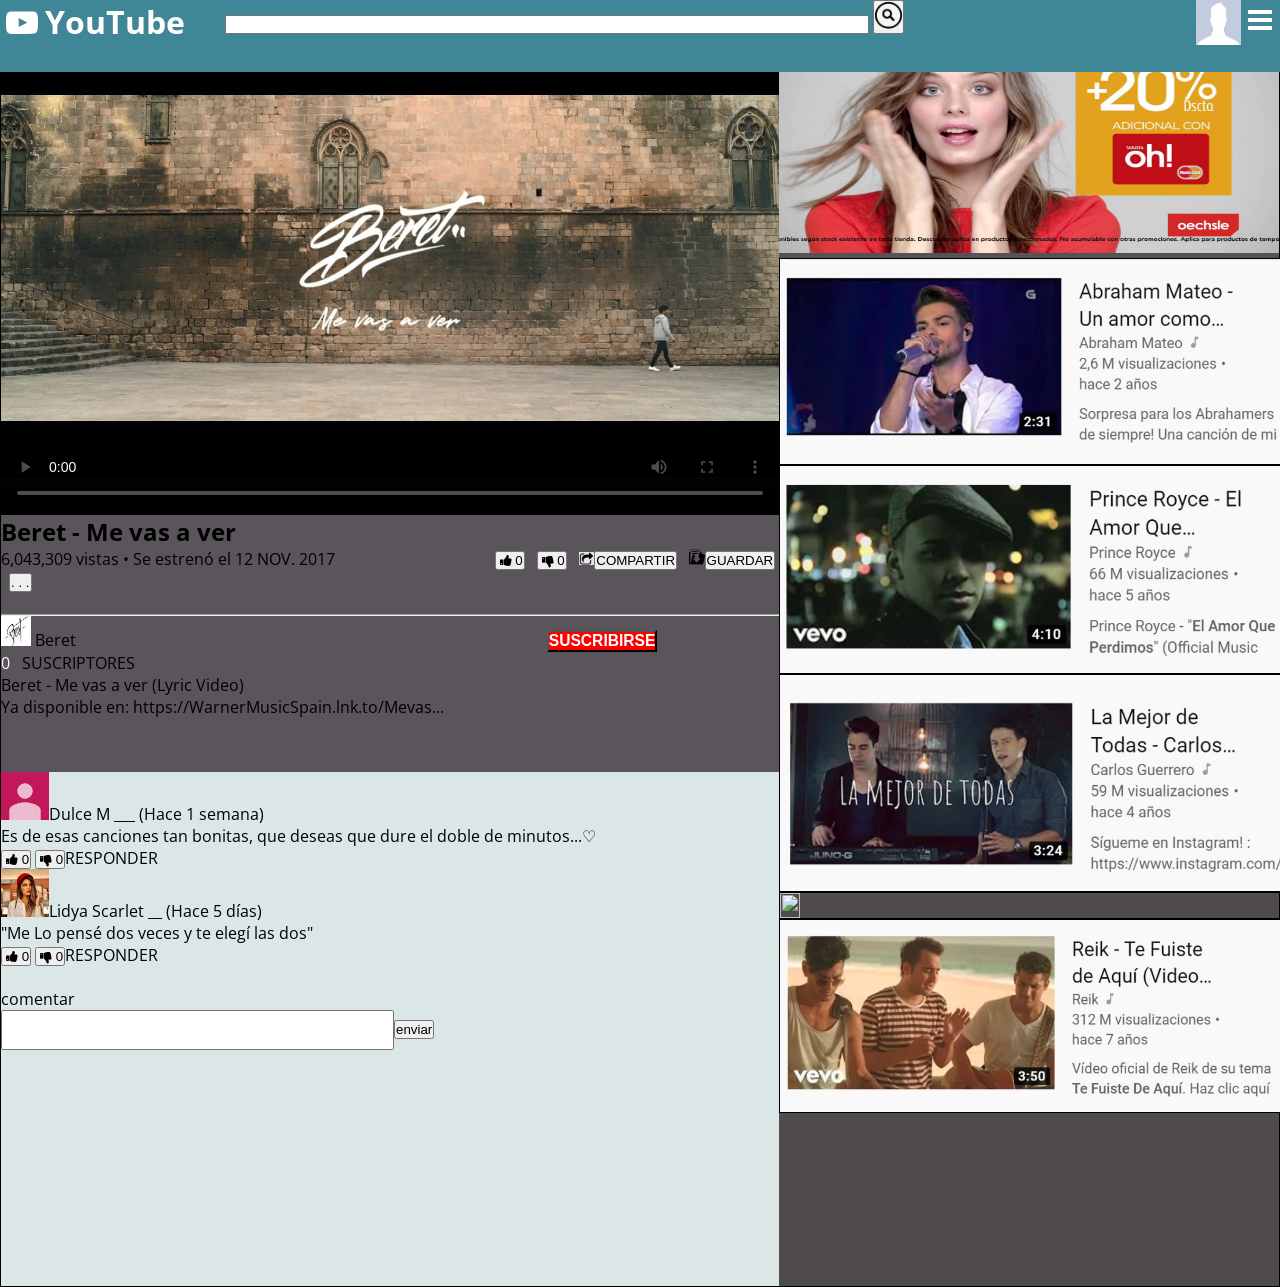
==== me vas a ver.html @ 80ddd723 "sitio listo para subir" ====
<!DOCTYPE html>
<html lang="en">
<head>
    <meta charset="UTF-8">
    <meta name="viewport" content="width=device-width, initial-scale=1.0">
    <meta http-equiv="X-UA-Compatible" content="ie=edge">
    <link rel="stylesheet" href="css/youtube.css">
    <title>ME VAS A VER</title>
    <link rel="icon" href="iconos/icono.ico">


    <link rel="stylesheet" href="css/fontello.css">
    <link rel="stylesheet" href="css/estilos.css">
    <link rel="stylesheet" href="css/menu.css">

</head>
<body>
    <div class="contenedor1">
        <div class="menu1">
             <header>
            <div class="contenedor">
                
                <h1 class="icon-youtube-play">YouTube</h1> &nbsp &nbsp &nbsp &nbsp &nbsp
                <span> <input type="text" id="buscar" style="width: 50%; height: 30%;">
                    <button><img src="iconos/lupa,jpg.jpg" style="width: 27px; height: 27px;"></button></span>

                <input type="checkbox" id="menu-bar">
                <label class="icon-menu" for="menu-bar"></label>
                 <nav class="menu">
                     <a href="">Pagina Principal</a>
                     <a href="">Tendencias</a>
                     <a href="">Suscriptores</a>
                     <a href="">Biblioteca</a>
                     
                 </nav>

                 <label id="usuario"  for="usuario-bar"><img src="imagen/perfil.jpg" width="45px" height="45px"></label>
            </div>
        </header>
    </div>
        <div class="play">
                  <video id="video" src="video/Beret - Me vas a ver.mp4" 
                  poster="imagen/Beret.jpg" controls width="100%" height="100%"></video>            
        
        </div>

        <div class="play-datos">
                    <h2>Beret - Me vas a ver</h2>
                    <p>6,043,309 vistas • Se estrenó el 12 NOV. 2017                       
                        <button class="icon-thumbs-up-alt"  onclick="meGusta()" style=" margin-left : 20%;"><span id="contador">0</span></button> &nbsp
                        <button class="icon-thumbs-down-alt" onclick="noGusta()"><span id="descontador">0</span></button> &nbsp
                        <img src="iconos/compartir.jpg" style="width: 2%; height: 2%; margin: 0%; padding: 0%;"><button> COMPARTIR</button> &nbsp
                        <img src="iconos/guardar.jpg" style="width: 2%; height: 2%; margin: 0%; padding: 0%;"><button> GUARDAR </button> &nbsp
                        <button>. . .</button>
                    </p> <br> <hr> 

        <img src="iconos/beret.jpg" width="30px" height="30px">
            Beret
            <button  onclick="suscriptores()" style="background-color: red;  margin-left : 60%;">
                <h3 style="color: white;"> SUSCRIBIRSE</h3></button> <br>
                <span id="contador-sub" style="color: white;">0</span> &nbsp SUSCRIPTORES
        <p>
                Beret - Me vas a ver (Lyric Video) <br>
                 Ya disponible en: https://WarnerMusicSpain.lnk.to/Mevas...
        </p>
        </div>
        <div class="publicidad">
             <body onload="iniciar()">
            <button class="cerrar" onclick="cerrar()">X</button>
            <img id="m" src="publicidad/oeshle2.jpg">
            
         </div>

         
        <div class="recomendados">
                
                <div class="vid">   
                     <a href="como los de antes.html">
                          <img src="imagen/como los antiguos.jpeg" width="100%" height="100%">
                     </a>
                 </div>

                 <div class="vid">   
                      <a href="el amor que perdimos.html">
                            <img src="imagen/el amor que perdimos.jpeg" width="100%" height="100%">
                       </a>
                 </div>

                 <div class="vid">   
                        <a href="la mejor de todas.html">
                          <img src="imagen/la mejor de todas.jpeg" width="100%" height="100%">
                    </a>
                 </div>

                <div class="vid">   
                        <a href="que hago Yo.html">
                            <img src="imagen/que hago Yo.jpeg" width="100%" height="100%">
                            </a>
              </div>

              <div class="vid">   
                    <a href="te fuiste de aqui.html">
                        <img src="imagen/te fuiste de aqui.jpeg" width="100%" height="100%">
                        </a>
               </div>

            </div>
   
        <div class="comentarios">
            <span class="cmt">
                <img src="iconos/cmt1.jpg">Dulce M ___ (Hace 1 semana)<br>
                Es de esas canciones tan bonitas, que deseas que dure el doble de minutos...♡ <br>
                <button class="icon-thumbs-up-alt"  onclick="meGusta1()"><span id="contador_1">0</span></button>
                <button class="icon-thumbs-down-alt" onclick="noGusta1()"><span id="descontador_1">0</span></button>RESPONDER
            </span>
            <br>
            <span class="cmt">
                        <img src="iconos/cmt3.jpg">Lidya Scarlet __ (Hace 5 días)<br>
                        "Me Lo pensé dos veces y te elegí las dos"<br>
                        <button class="icon-thumbs-up-alt"  onclick="meGusta2()"><span id="contador_2">0</span></button>
                        <button class="icon-thumbs-down-alt" onclick="noGusta2()"><span id="descontador_2">0</span></button>RESPONDER
            </span>
            <br><br>
            <span>comentar<br><input type="text"  style="width: 50%; height: 7%;"><button>enviar</button></span>
        </div>
    </div>
    
    
</body>
<script type="text/javascript">

function suscriptores(){

var s =document.getElementById("contador-sub").innerHTML;

var n=Number(s); 

var nn=n+1;
document .getElementById("contador-sub").innerHTML=nn;
}

function mostrar(){
       document.getElementById("parrafo").style.visibility="visible";

    }   
function ocultar(){
      document.getElementById("parrafo").style.visibility="hidden";
    }
                         
    function meGusta(){

var s =document.getElementById("contador").innerHTML;

var n=Number(s); 

var nn=n+1;
document .getElementById("contador").innerHTML=nn;
}
function noGusta(){

var s =document.getElementById("descontador").innerHTML;

var n=Number(s); 

var nn=n+1;
document .getElementById("descontador").innerHTML=nn;
}

function meGusta1(){
        
        var s =document.getElementById("contador_1").innerHTML;
        
        var n=Number(s); 
        
        var nn=n+1;
        document .getElementById("contador_1").innerHTML=nn;
        }
        
        function noGusta1(){
        var s =document.getElementById("descontador_1").innerHTML;
        
        var n=Number(s); 
        
        var nn=n+1;
        document .getElementById("descontador_1").innerHTML=nn;
        }
        function meGusta2(){
        
        var s =document.getElementById("contador_2").innerHTML;
        
        var n=Number(s); 
        
        var nn=n+1;
        document .getElementById("contador_2").innerHTML=nn;
        }
        
        function noGusta2(){
        var s =document.getElementById("descontador_2").innerHTML;
        
        var n=Number(s); 
        
        var nn=n+1;
        document .getElementById("descontador_2").innerHTML=nn;
        }
var ad1, dm, sw;
	function iniciar(){
		sw=false;
		dm = document.getElementById("m");
		ad1 = setInterval(cambiar,1500);//dispara la repeticion de cambiar cada 1500milisegundos
		}
	function cambiar(){
		if (sw) {
			dm.src= "publicidad/oeshle2.jpg";
		}else{
			dm.src= "publicidad/riplay1.jpg";		}
		sw=!sw;
	}
	function cerrar(){
		clearInterval(ad1);
		document.getElementsByClassName("publicidad").style.display="none";
	}
</script>
</html>
---- css/youtube.css ----
.contenedor1{

    border: 1px solid black;
}
.menu{
    background-color: rgb(173, 173, 147);
}
.play{
    background-color: rgb(12, 12, 12);
}
.play-datos{
    background-color: rgb(90, 85, 90);
}
.recomendados{
    background-color: rgb(80, 76, 76);
    color: white;
}
.comentarios{
    background-color:rgb(218, 231, 230);
}
.publicidad{
    background-color: rgb(82, 82, 90);

}

 @media(min-width:750px){
    .contenedor1{
        display:grid;
        grid-template-columns: 2fr 1fr;
        grid-template-rows: repeat(5,1fr);
    }
    .play{       
        grid-column-start: 1;
        grid-column-end: 2;
        grid-row-start: 1;
        grid-row-end: 3;

    }
    .play-datos{
        grid-column-start: 1;
        grid-column-end: 2;
        grid-row-start: 3;
        grid-row-end: 4;

    }
    .comentarios{
        grid-column-start: 1;
        grid-column-end: 2;
        grid-row-start: 4;
        grid-row-end: -1;
    }
    .publicidad{
        grid-column-start: 2;
        grid-column-end: -1;
        grid-row-start: 1;
        grid-row-end: 2;
    }
    
    .recomendados{
        grid-column-start: 2;
        grid-column-end: -1;
        grid-row-start: 2;
        grid-row-end: -1;
    }
}
---- css/fontello.css ----
@font-face {
  font-family: 'fontello';
  src: url('../font/fontello.eot?46954563');
  src: url('../font/fontello.eot?46954563#iefix') format('embedded-opentype'),
       url('../font/fontello.woff2?46954563') format('woff2'),
       url('../font/fontello.woff?46954563') format('woff'),
       url('../font/fontello.ttf?46954563') format('truetype'),
       url('../font/fontello.svg?46954563#fontello') format('svg');
  font-weight: normal;
  font-style: normal;
}
/* Chrome hack: SVG is rendered more smooth in Windozze. 100% magic, uncomment if you need it. */
/* Note, that will break hinting! In other OS-es font will be not as sharp as it could be */
/*
@media screen and (-webkit-min-device-pixel-ratio:0) {
  @font-face {
    font-family: 'fontello';
    src: url('../font/fontello.svg?46954563#fontello') format('svg');
  }
}
*/
 
 [class^="icon-"]:before, [class*=" icon-"]:before {
  font-family: "fontello";
  font-style: normal;
  font-weight: normal;
  speak: none;
 
  display: inline-block;
  text-decoration: inherit;
  width: 1em;
  margin-right: .2em;
  text-align: center;
  /* opacity: .8; */
 
  /* For safety - reset parent styles, that can break glyph codes*/
  font-variant: normal;
  text-transform: none;
 
  /* fix buttons height, for twitter bootstrap */
  line-height: 1em;
 
  /* Animation center compensation - margins should be symmetric */
  /* remove if not needed */
  margin-left: .2em;
 
  /* you can be more comfortable with increased icons size */
  /* font-size: 120%; */
 
  /* Font smoothing. That was taken from TWBS */
  -webkit-font-smoothing: antialiased;
  -moz-osx-font-smoothing: grayscale;
 
  /* Uncomment for 3D effect */
  /* text-shadow: 1px 1px 1px rgba(127, 127, 127, 0.3); */
}
 
.icon-heart:before { content: '\e800'; } /* '' */
.icon-twitter:before { content: '\f099'; } /* '' */
.icon-facebook:before { content: '\f09a'; } /* '' */
.icon-menu:before { content: '\f0c9'; } /* '' */
.icon-thumbs-up-alt:before { content: '\f164'; } /* '' */
.icon-thumbs-down-alt:before { content: '\f165'; } /* '' */
.icon-youtube-play:before { content: '\f16a'; } /* '' */
.icon-instagram:before { content: '\f16d'; } /* '' */
---- css/estilos.css ----
@import url(http://fonts.googleapis.com/css?family=Open+Sans);

* {
  margin: 0;
  padding: 0;
}
body{
  font-family: 'Open Sans', sans-serif;
}

header{
  width: 100%;
  height: 8%;
  background-color: rgb(63, 134, 151);
  color: white;

  position: fixed;
  top: 0;
  left: 0;
  z-index: 100;
}
.contenedor {
  width: 100%;
}

h1{
  float: left;
}

header .contenedor{
  display: table;
}
.vid{
  border:  1px  solid black;
  width: 100%;
  position:relative;
  display: flex;

}
.newvideo{
 
  height: 20%;
  margin: 1%;
}
.infvid{
 
  margin-right: 0%;
  margin-left: 0%;
  height: 20%;
  margin: 1%;
}
.mix{
  border: 1px solid black;
  margin:1%;
  width: 100%;

}
.newlista{
 
  float:left;
  height: 10%;
  margin: 1%;
}
#m{
  width: 500px;
  height:230px;
}
---- css/menu.css ----
#menu-bar{
  display: none;

}

header label {
  float: right;
  font-size: 28px;
  cursor: pointer;
}

.menu {
  position: absolute;
  top: 50px;
  left: 0;
  width: 100%;
  height: 100vh;
  background-color: black;
  transition: all 0.5s;
  transform: translateX(-100%);
}
.menu a {
  display: block;
  color: white;
  height: 50px;
  text-decoration: none;
  padding: 15px;
  border-bottom: palegoldenrod;
}

.menu a:hover {
  background-color: burlywood;
}

#menu-bar:checked ~ .menu{
  transform: translateX(0%);
}
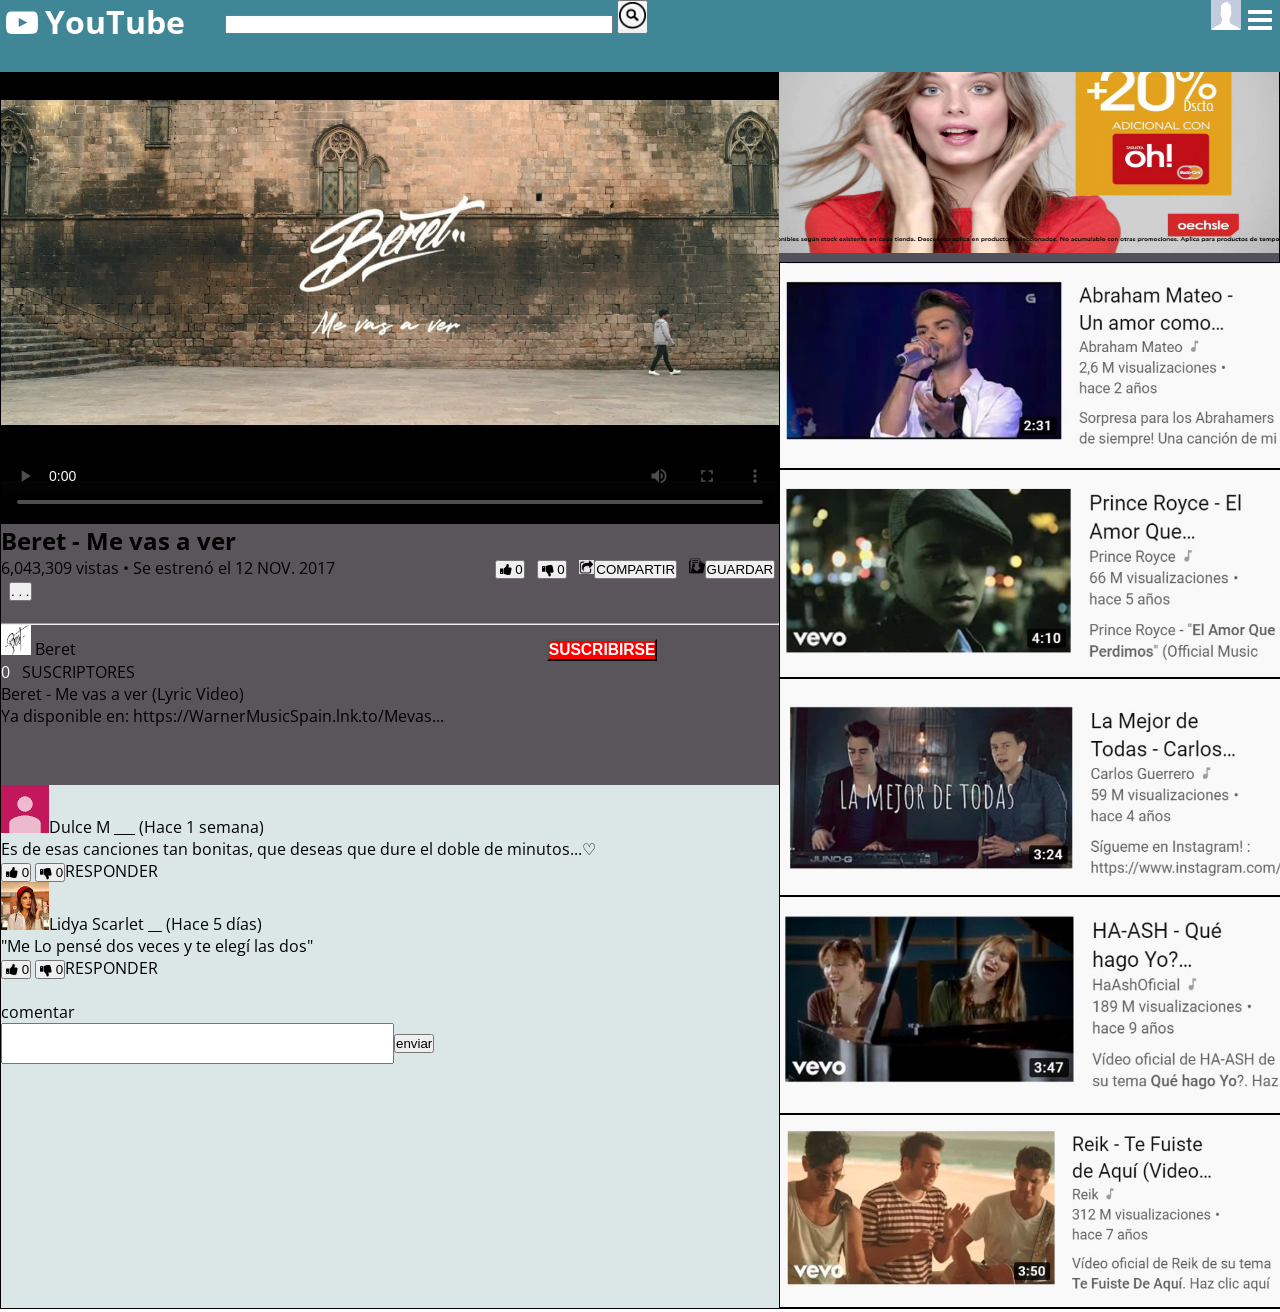
==== commit c9be042c: "Add files via upload" ====
--- a/me vas a ver.html
+++ b/me vas a ver.html
@@ -1,223 +1,223 @@
-<!DOCTYPE html>
-<html lang="en">
-<head>
-    <meta charset="UTF-8">
-    <meta name="viewport" content="width=device-width, initial-scale=1.0">
-    <meta http-equiv="X-UA-Compatible" content="ie=edge">
-    <link rel="stylesheet" href="css/youtube.css">
-    <title>ME VAS A VER</title>
-    <link rel="icon" href="iconos/icono.ico">
-
-
-    <link rel="stylesheet" href="css/fontello.css">
-    <link rel="stylesheet" href="css/estilos.css">
-    <link rel="stylesheet" href="css/menu.css">
-
-</head>
-<body>
-    <div class="contenedor1">
-        <div class="menu1">
-             <header>
-            <div class="contenedor">
-                
-                <h1 class="icon-youtube-play">YouTube</h1> &nbsp &nbsp &nbsp &nbsp &nbsp
-                <span> <input type="text" id="buscar" style="width: 50%; height: 30%;">
-                    <button><img src="iconos/lupa,jpg.jpg" style="width: 27px; height: 27px;"></button></span>
-
-                <input type="checkbox" id="menu-bar">
-                <label class="icon-menu" for="menu-bar"></label>
-                 <nav class="menu">
-                     <a href="">Pagina Principal</a>
-                     <a href="">Tendencias</a>
-                     <a href="">Suscriptores</a>
-                     <a href="">Biblioteca</a>
-                     
-                 </nav>
-
-                 <label id="usuario"  for="usuario-bar"><img src="imagen/perfil.jpg" width="45px" height="45px"></label>
-            </div>
-        </header>
-    </div>
-        <div class="play">
-                  <video id="video" src="video/Beret - Me vas a ver.mp4" 
-                  poster="imagen/Beret.jpg" controls width="100%" height="100%"></video>            
-        
-        </div>
-
-        <div class="play-datos">
-                    <h2>Beret - Me vas a ver</h2>
-                    <p>6,043,309 vistas • Se estrenó el 12 NOV. 2017                       
-                        <button class="icon-thumbs-up-alt"  onclick="meGusta()" style=" margin-left : 20%;"><span id="contador">0</span></button> &nbsp
-                        <button class="icon-thumbs-down-alt" onclick="noGusta()"><span id="descontador">0</span></button> &nbsp
-                        <img src="iconos/compartir.jpg" style="width: 2%; height: 2%; margin: 0%; padding: 0%;"><button> COMPARTIR</button> &nbsp
-                        <img src="iconos/guardar.jpg" style="width: 2%; height: 2%; margin: 0%; padding: 0%;"><button> GUARDAR </button> &nbsp
-                        <button>. . .</button>
-                    </p> <br> <hr> 
-
-        <img src="iconos/beret.jpg" width="30px" height="30px">
-            Beret
-            <button  onclick="suscriptores()" style="background-color: red;  margin-left : 60%;">
-                <h3 style="color: white;"> SUSCRIBIRSE</h3></button> <br>
-                <span id="contador-sub" style="color: white;">0</span> &nbsp SUSCRIPTORES
-        <p>
-                Beret - Me vas a ver (Lyric Video) <br>
-                 Ya disponible en: https://WarnerMusicSpain.lnk.to/Mevas...
-        </p>
-        </div>
-        <div class="publicidad">
-             <body onload="iniciar()">
-            <button class="cerrar" onclick="cerrar()">X</button>
-            <img id="m" src="publicidad/oeshle2.jpg">
-            
-         </div>
-
-         
-        <div class="recomendados">
-                
-                <div class="vid">   
-                     <a href="como los de antes.html">
-                          <img src="imagen/como los antiguos.jpeg" width="100%" height="100%">
-                     </a>
-                 </div>
-
-                 <div class="vid">   
-                      <a href="el amor que perdimos.html">
-                            <img src="imagen/el amor que perdimos.jpeg" width="100%" height="100%">
-                       </a>
-                 </div>
-
-                 <div class="vid">   
-                        <a href="la mejor de todas.html">
-                          <img src="imagen/la mejor de todas.jpeg" width="100%" height="100%">
-                    </a>
-                 </div>
-
-                <div class="vid">   
-                        <a href="que hago Yo.html">
-                            <img src="imagen/que hago Yo.jpeg" width="100%" height="100%">
-                            </a>
-              </div>
-
-              <div class="vid">   
-                    <a href="te fuiste de aqui.html">
-                        <img src="imagen/te fuiste de aqui.jpeg" width="100%" height="100%">
-                        </a>
-               </div>
-
-            </div>
-   
-        <div class="comentarios">
-            <span class="cmt">
-                <img src="iconos/cmt1.jpg">Dulce M ___ (Hace 1 semana)<br>
-                Es de esas canciones tan bonitas, que deseas que dure el doble de minutos...♡ <br>
-                <button class="icon-thumbs-up-alt"  onclick="meGusta1()"><span id="contador_1">0</span></button>
-                <button class="icon-thumbs-down-alt" onclick="noGusta1()"><span id="descontador_1">0</span></button>RESPONDER
-            </span>
-            <br>
-            <span class="cmt">
-                        <img src="iconos/cmt3.jpg">Lidya Scarlet __ (Hace 5 días)<br>
-                        "Me Lo pensé dos veces y te elegí las dos"<br>
-                        <button class="icon-thumbs-up-alt"  onclick="meGusta2()"><span id="contador_2">0</span></button>
-                        <button class="icon-thumbs-down-alt" onclick="noGusta2()"><span id="descontador_2">0</span></button>RESPONDER
-            </span>
-            <br><br>
-            <span>comentar<br><input type="text"  style="width: 50%; height: 7%;"><button>enviar</button></span>
-        </div>
-    </div>
-    
-    
-</body>
-<script type="text/javascript">
-
-function suscriptores(){
-
-var s =document.getElementById("contador-sub").innerHTML;
-
-var n=Number(s); 
-
-var nn=n+1;
-document .getElementById("contador-sub").innerHTML=nn;
-}
-
-function mostrar(){
-       document.getElementById("parrafo").style.visibility="visible";
-
-    }   
-function ocultar(){
-      document.getElementById("parrafo").style.visibility="hidden";
-    }
-                         
-    function meGusta(){
-
-var s =document.getElementById("contador").innerHTML;
-
-var n=Number(s); 
-
-var nn=n+1;
-document .getElementById("contador").innerHTML=nn;
-}
-function noGusta(){
-
-var s =document.getElementById("descontador").innerHTML;
-
-var n=Number(s); 
-
-var nn=n+1;
-document .getElementById("descontador").innerHTML=nn;
-}
-
-function meGusta1(){
-        
-        var s =document.getElementById("contador_1").innerHTML;
-        
-        var n=Number(s); 
-        
-        var nn=n+1;
-        document .getElementById("contador_1").innerHTML=nn;
-        }
-        
-        function noGusta1(){
-        var s =document.getElementById("descontador_1").innerHTML;
-        
-        var n=Number(s); 
-        
-        var nn=n+1;
-        document .getElementById("descontador_1").innerHTML=nn;
-        }
-        function meGusta2(){
-        
-        var s =document.getElementById("contador_2").innerHTML;
-        
-        var n=Number(s); 
-        
-        var nn=n+1;
-        document .getElementById("contador_2").innerHTML=nn;
-        }
-        
-        function noGusta2(){
-        var s =document.getElementById("descontador_2").innerHTML;
-        
-        var n=Number(s); 
-        
-        var nn=n+1;
-        document .getElementById("descontador_2").innerHTML=nn;
-        }
-var ad1, dm, sw;
-	function iniciar(){
-		sw=false;
-		dm = document.getElementById("m");
-		ad1 = setInterval(cambiar,1500);//dispara la repeticion de cambiar cada 1500milisegundos
-		}
-	function cambiar(){
-		if (sw) {
-			dm.src= "publicidad/oeshle2.jpg";
-		}else{
-			dm.src= "publicidad/riplay1.jpg";		}
-		sw=!sw;
-	}
-	function cerrar(){
-		clearInterval(ad1);
-		document.getElementsByClassName("publicidad").style.display="none";
-	}
-</script>
-</html>
+<!DOCTYPE html>
+<html lang="en">
+<head>
+    <meta charset="UTF-8">
+    <meta name="viewport" content="width=device-width, initial-scale=1.0">
+    <meta http-equiv="X-UA-Compatible" content="ie=edge">
+    <link rel="stylesheet" href="css/youtube.css">
+    <title>ME VAS A VER</title>
+    <link rel="icon" href="iconos/icono.ico">
+
+
+    <link rel="stylesheet" href="css/fontello.css">
+    <link rel="stylesheet" href="css/estilos.css">
+    <link rel="stylesheet" href="css/menu.css">
+
+</head>
+<body>
+    <div class="contenedor1">
+        <div class="menu1">
+             <header>
+            <div class="contenedor">
+                
+                <h1 class="icon-youtube-play">YouTube</h1> &nbsp &nbsp &nbsp &nbsp &nbsp
+                <span> <input type="text" id="buscar" style="width: 30%; height: 200%;">
+                    <button><img src="iconos/lupa,jpg.jpg" style="width: 27px; height: 27px;"></button></span>
+
+                <input type="checkbox" id="menu-bar">
+                <label class="icon-menu" for="menu-bar"></label>
+                 <nav class="menu">
+                     <a href="">Pagina Principal</a>
+                     <a href="">Tendencias</a>
+                     <a href="">Suscriptores</a>
+                     <a href="">Biblioteca</a>
+                     
+                 </nav>
+
+                 <label id="usuario"  for="usuario-bar"><img src="imagen/perfil.jpg" width="30px" height="30px"></label>
+            </div>
+        </header>
+    </div>
+        <div class="play">
+                  <video id="video" src="video/Beret - Me vas a ver.mp4" 
+                  poster="imagen/Beret.jpg" controls width="100%" height="100%"></video>            
+        
+        </div>
+
+        <div class="play-datos">
+                    <h2>Beret - Me vas a ver</h2>
+                    <p>6,043,309 vistas • Se estrenó el 12 NOV. 2017                       
+                        <button class="icon-thumbs-up-alt"  onclick="meGusta()" style=" margin-left : 20%;"><span id="contador">0</span></button> &nbsp
+                        <button class="icon-thumbs-down-alt" onclick="noGusta()"><span id="descontador">0</span></button> &nbsp
+                        <img src="iconos/compartir.jpg" style="width: 2%; height: 2%; margin: 0%; padding: 0%;"><button> COMPARTIR</button> &nbsp
+                        <img src="iconos/guardar.jpg" style="width: 2%; height: 2%; margin: 0%; padding: 0%;"><button> GUARDAR </button> &nbsp
+                        <button>. . .</button>
+                    </p> <br> <hr> 
+
+        <img src="iconos/beret.jpg" width="30px" height="30px">
+            Beret
+            <button  onclick="suscriptores()" style="background-color: red;  margin-left : 60%;">
+                <h3 style="color: white;"> SUSCRIBIRSE</h3></button> <br>
+                <span id="contador-sub" style="color: white;">0</span> &nbsp SUSCRIPTORES
+        <p>
+                Beret - Me vas a ver (Lyric Video) <br>
+                 Ya disponible en: https://WarnerMusicSpain.lnk.to/Mevas...
+        </p>
+        </div>
+        <div class="publicidad">
+             <body onload="iniciar()">
+            <button class="cerrar" onclick="cerrar()">X</button>
+            <img id="m" src="publicidad/oeshle2.jpg">
+            
+         </div>
+
+         
+        <div class="recomendados">
+                
+                <div class="vid">   
+                     <a href="como los de antes.html">
+                          <img src="imagen/como los antiguos.jpeg" width="100%" height="100%">
+                     </a>
+                 </div>
+
+                 <div class="vid">   
+                      <a href="el amor que perdimos.html">
+                            <img src="imagen/el amor que perdimos.jpeg" width="100%" height="100%">
+                       </a>
+                 </div>
+
+                 <div class="vid">   
+                        <a href="la mejor de todas.html">
+                          <img src="imagen/la mejor de todas.jpeg" width="100%" height="100%">
+                    </a>
+                 </div>
+
+                <div class="vid">   
+                        <a href="que hago Yo.html">
+                            <img src="imagen/que hago yo.jpeg" width="100%" height="100%">
+                            </a>
+              </div>
+
+              <div class="vid">   
+                    <a href="te fuiste de aqui.html">
+                        <img src="imagen/te fuiste de aqui.jpeg" width="100%" height="100%">
+                        </a>
+               </div>
+
+            </div>
+   
+        <div class="comentarios">
+            <span class="cmt">
+                <img src="iconos/cmt1.jpg">Dulce M ___ (Hace 1 semana)<br>
+                Es de esas canciones tan bonitas, que deseas que dure el doble de minutos...♡ <br>
+                <button class="icon-thumbs-up-alt"  onclick="meGusta1()"><span id="contador_1">0</span></button>
+                <button class="icon-thumbs-down-alt" onclick="noGusta1()"><span id="descontador_1">0</span></button>RESPONDER
+            </span>
+            <br>
+            <span class="cmt">
+                        <img src="iconos/cmt3.jpg">Lidya Scarlet __ (Hace 5 días)<br>
+                        "Me Lo pensé dos veces y te elegí las dos"<br>
+                        <button class="icon-thumbs-up-alt"  onclick="meGusta2()"><span id="contador_2">0</span></button>
+                        <button class="icon-thumbs-down-alt" onclick="noGusta2()"><span id="descontador_2">0</span></button>RESPONDER
+            </span>
+            <br><br>
+            <span>comentar<br><input type="text"  style="width: 50%; height: 7%;"><button>enviar</button></span>
+        </div>
+    </div>
+    
+    
+</body>
+<script type="text/javascript">
+
+function suscriptores(){
+
+var s =document.getElementById("contador-sub").innerHTML;
+
+var n=Number(s); 
+
+var nn=n+1;
+document .getElementById("contador-sub").innerHTML=nn;
+}
+
+function mostrar(){
+       document.getElementById("parrafo").style.visibility="visible";
+
+    }   
+function ocultar(){
+      document.getElementById("parrafo").style.visibility="hidden";
+    }
+                         
+    function meGusta(){
+
+var s =document.getElementById("contador").innerHTML;
+
+var n=Number(s); 
+
+var nn=n+1;
+document .getElementById("contador").innerHTML=nn;
+}
+function noGusta(){
+
+var s =document.getElementById("descontador").innerHTML;
+
+var n=Number(s); 
+
+var nn=n+1;
+document .getElementById("descontador").innerHTML=nn;
+}
+
+function meGusta1(){
+        
+        var s =document.getElementById("contador_1").innerHTML;
+        
+        var n=Number(s); 
+        
+        var nn=n+1;
+        document .getElementById("contador_1").innerHTML=nn;
+        }
+        
+        function noGusta1(){
+        var s =document.getElementById("descontador_1").innerHTML;
+        
+        var n=Number(s); 
+        
+        var nn=n+1;
+        document .getElementById("descontador_1").innerHTML=nn;
+        }
+        function meGusta2(){
+        
+        var s =document.getElementById("contador_2").innerHTML;
+        
+        var n=Number(s); 
+        
+        var nn=n+1;
+        document .getElementById("contador_2").innerHTML=nn;
+        }
+        
+        function noGusta2(){
+        var s =document.getElementById("descontador_2").innerHTML;
+        
+        var n=Number(s); 
+        
+        var nn=n+1;
+        document .getElementById("descontador_2").innerHTML=nn;
+        }
+var ad1, dm, sw;
+	function iniciar(){
+		sw=false;
+		dm = document.getElementById("m");
+		ad1 = setInterval(cambiar,1500);//dispara la repeticion de cambiar cada 1500milisegundos
+		}
+	function cambiar(){
+		if (sw) {
+			dm.src= "publicidad/oeshle2.jpg";
+		}else{
+			dm.src= "publicidad/riplay1.jpg";		}
+		sw=!sw;
+	}
+	function cerrar(){
+		clearInterval(ad1);
+		document.getElementsByClassName("publicidad").style.display="none";
+	}
+</script>
+</html>
